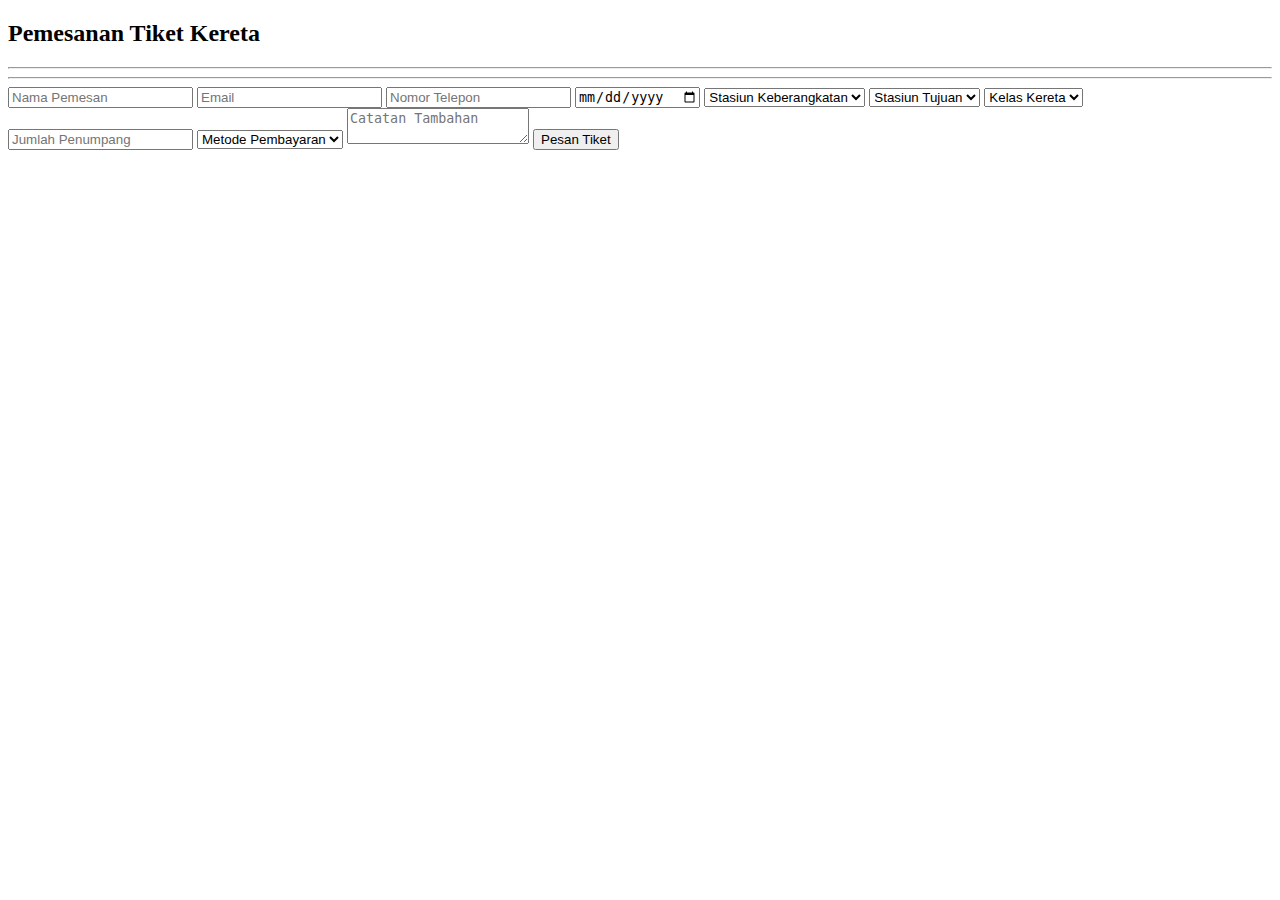
==== Tugas2/Form.html @ a20d2c79 "Added Tugas2 - 15/10/2024" ====
<!DOCTYPE html>
<html lang="en">
<head>
    <meta charset="UTF-8">
    <meta name="viewport" content="width=device-width, initial-scale=1.0">
    <title>Form Pemesanan Tiket Kereta</title>
    <link rel="stylesheet" href="style.css">
</head>
<body>

    <form id="bookingForm">
        <h2>Pemesanan Tiket Kereta</h2>
        <hr><hr>
        <input type="text" id="nama" placeholder="Nama Pemesan" required>
        <input type="email" id="email" placeholder="Email" required>
        <input type="tel" id="telepon" placeholder="Nomor Telepon" required>
        <input type="date" id="tanggal" required>

        <select id="stasiunAsal" required>
            <option value="">Stasiun Keberangkatan</option>
            <option value="Jakarta">Jakarta</option>
            <option value="Bandung">Bandung</option>
            <option value="Surabaya">Surabaya</option>
        </select>

        <select id="stasiunTujuan" required>
            <option value="">Stasiun Tujuan</option>
            <option value="Yogyakarta">Yogyakarta</option>
            <option value="Semarang">Semarang</option>
            <option value="Malang">Malang</option>
        </select>

        <select id="kelas" required>
            <option value="">Kelas Kereta</option>
            <option value="Ekonomi">Ekonomi</option>
            <option value="Bisnis">Bisnis</option>
            <option value="Eksekutif">Eksekutif</option>
        </select>

        <input type="number" id="penumpang" placeholder="Jumlah Penumpang" min="1" required>

        <select id="pembayaran" required>
            <option value="">Metode Pembayaran</option>
            <option value="Transfer Bank">Transfer Bank</option>
            <option value="Kartu Kredit">Kartu Kredit</option>
            <option value="E-Wallet">E-Wallet</option>
        </select>

        <textarea id="catatan" placeholder="Catatan Tambahan"></textarea>
        <button type="submit">Pesan Tiket</button>
    </form>

    <script>
        document.getElementById('bookingForm').addEventListener('submit', function(e) {
            e.preventDefault();
            alert('Tiket berhasil dipesan!');
        });
    </script>
</body>
</html>
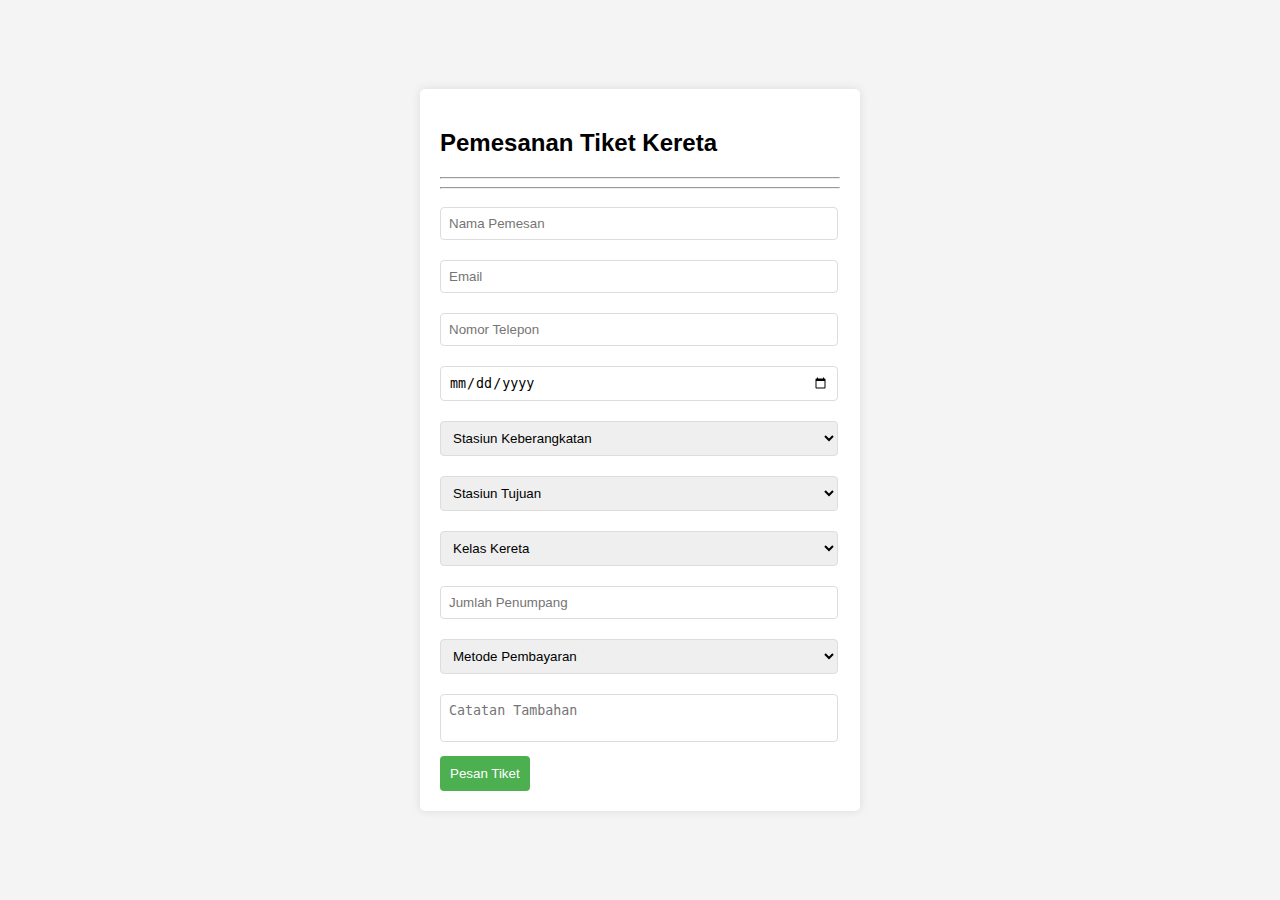
==== commit 71358991: "Updated Form.html - 15/10/2024" ====
--- a/Tugas2/Form.html
+++ b/Tugas2/Form.html
@@ -4,7 +4,7 @@
     <meta charset="UTF-8">
     <meta name="viewport" content="width=device-width, initial-scale=1.0">
     <title>Form Pemesanan Tiket Kereta</title>
-    <link rel="stylesheet" href="style.css">
+    <link rel="stylesheet" href="Style.css">
 </head>
 <body>
 
--- a/Tugas2/Style.css
+++ b/Tugas2/Style.css
@@ -0,0 +1,49 @@
+body {
+    font-family: Arial, sans-serif;
+    background-color: #f4f4f4;
+    display: flex;
+    justify-content: center;
+    align-items: center;
+    height: 100vh;
+    margin: 0;
+}
+
+form {
+    background: #fff;
+    padding: 20px;
+    border-radius: 5px;
+    box-shadow: 0 0 10px rgba(0, 0, 0, 0.1);
+    width: 100%;
+    max-width: 400px;
+}
+
+input, textarea{
+    resize:none;
+    width: 95%;
+    padding: 8px;
+    margin: 10px 0;
+    border-radius: 4px;
+    border: 1px solid #ddd;
+}
+
+select{
+    resize:none;
+    width: 99.5%;
+    padding: 8px;
+    margin: 10px 0;
+    border-radius: 4px;
+    border: 1px solid #ddd;
+}
+
+button {
+    background: #4CAF50;
+    color: #fff;
+    border: none;
+    padding: 10px;
+    cursor: pointer;
+    border-radius: 4px;
+}
+
+button:hover {
+    background: #45a049;
+}
